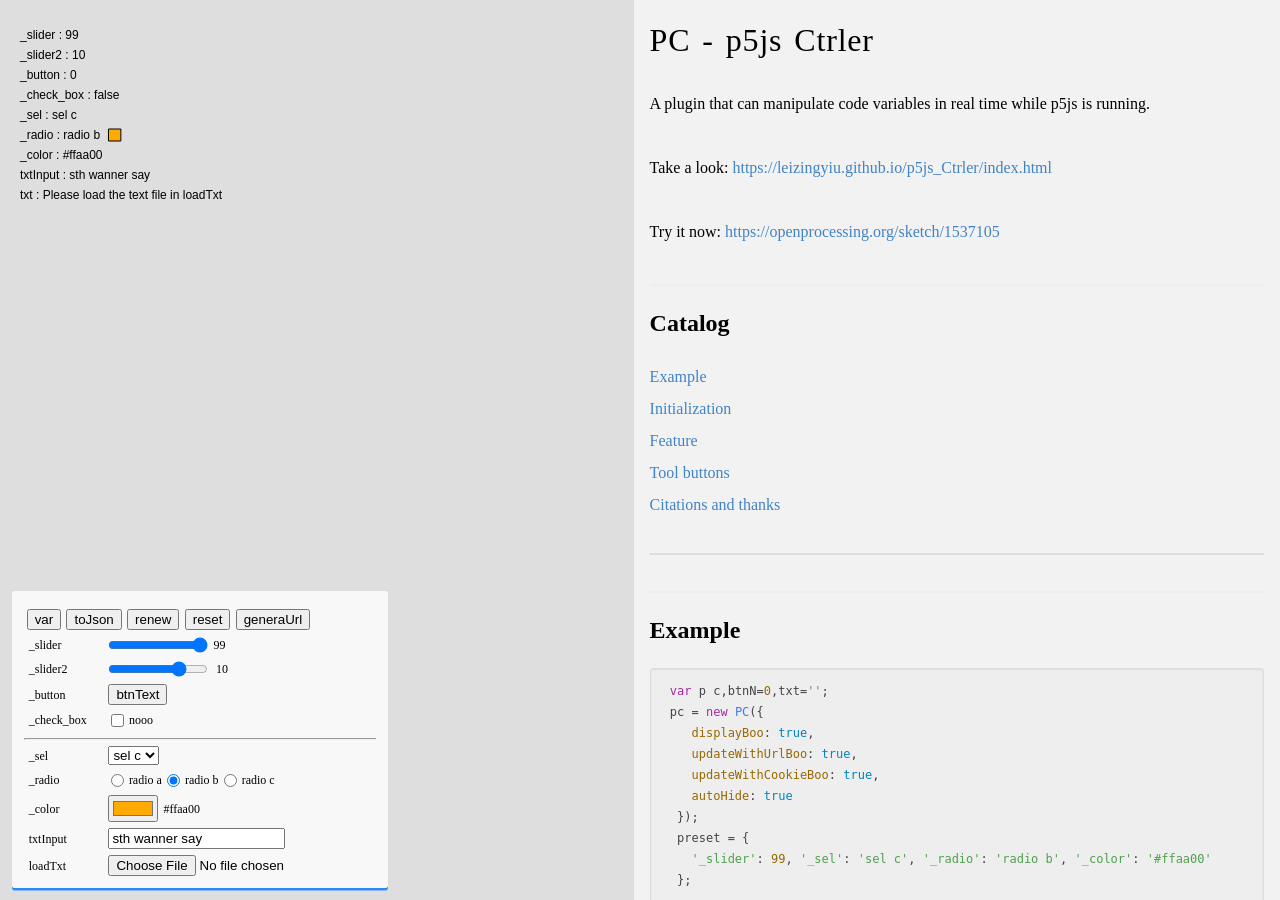
==== index.html @ 30f61319 "update p5js_ctrler 增加拖拽贴边，部分属性更改为私有，丰富创建时可以设置的参数" ====
<!-- 
// Created: 2022/03/07 16:13:00
// Last modified: "2022/04/11 19:57:10"
 -->
<!DOCTYPE html>
<html lang="en">

<head>

  <meta charset="utf-8" />
  <meta name="viewport" content="width=device-width, initial-scale=1.0">
  <title>PC - p5js Ctrler - by leizingyiu</title>
  <link rel="stylesheet" type="text/css" href="./style/style.css">

  <script src="./libraries/p5.min.js"></script>
  <script src="./libraries/p5.sound.min.js"></script>
</head>

<body>
  <!-- <p id="readme" class="markdown-body" data-mdFile='./README_en.md'></p> -->


  <script src="./PC.js"></script>
  <script src="./sketch.js"></script>

  <link rel="stylesheet" href="./libraries/markdown.css">

  <!-- <script type="text/javascript" src="//cdn.jsdelivr.net/npm/marked/marked.min.js"></script> -->
  <script type="text/javascript" src="./libraries/marked.min.js"></script>

  <!-- <link rel="stylesheet" href="//cdnjs.cloudflare.com/ajax/libs/highlight.js/10.5.0/styles/atom-one-light.min.css"> -->
  <link rel="stylesheet" href="./libraries/atom-one-light.min.css">

  <!-- <script src="//cdnjs.cloudflare.com/ajax/libs/highlight.js/11.5.0/highlight.min.js"></script> -->
  <script src="./libraries/highlight.min.js"></script>

  <script src="./util/loadMarkdownFile.js"></script>



</body>

</html>
---- style/style.css ----
html,
body {
  margin: 0;
  padding: 0;
}

canvas {
  display: block;
  z-index: -9;
}
#readme{
  margin: 0;
  max-height: 100vh;
  max-width: 48vw;
  padding: 1em;
  overflow: scroll;
  position: fixed;
  right: 0;
  top: 0;
  z-index: 0;
  background-color: #ffffff99;
}


/* #P5_Ctrler_by_leizingyiu {
  position: absolute;
  left: 1em;
  bottom: 1em;
  display: flex;
  flex-direction: column;
}

#P5_Ctrler_by_leizingyiu * {
  position: relative;
  vertical-align: middle;

}

#P5_Ctrler_by_leizingyiu>div {
  display: flex;
  flex-direction: row;
  margin-top: 0.5em;
}

#P5_Ctrler_by_leizingyiu>div>* {
  margin-right: 1em;
}

#P5_Ctrler_by_leizingyiu>div>* * {
  margin: auto 0.2em;
} */
---- libraries/markdown.css ----
.markdown-body * {
  margin: 0;
  padding: 0;
}
.markdown-body body {
  font: 13.34px helvetica, arial, freesans, clean, sans-serif;
  color: black;
  line-height: 1.4em;
  background-color: #f8f8f8;
  padding: 0.7em;
}
.markdown-body p {
  margin: 0.5em 0 2em;
  line-height: 2em;
  display: block;
}
.markdown-body small{
  font-size: 0.5em;
  opacity: 0.5!important;
}
.markdown-body small>*,
.markdown-body small *{
  font-size: inherit;
}
.markdown-body table {
  font-size: inherit;
  font: 100%;
  margin: 1em;
}
.markdown-body table th {
  border-bottom: 1px solid #bbb;
  padding: 0.2em 1em;
}
.markdown-body table td {
  border-bottom: 1px solid #ddd;
  padding: 0.2em 1em;
}
.markdown-body input[type="text"],
.markdown-body input[type="password"],
.markdown-body input[type="image"],
.markdown-body textarea {
  font: 99% helvetica, arial, freesans, sans-serif;
}
.markdown-body select,
.markdown-body option {
  padding: 0 0.25em;
}
.markdown-body optgroup {
  margin-top: 0.5em;
}
.markdown-body pre,
.markdown-body code {
  font: 12px Menlo, Monaco, "DejaVu Sans Mono", "Bitstream Vera Sans Mono",
    monospace;
}
.markdown-body pre {
  margin: 1em 0;
  font-size: 12px;
  background-color: #eee;
  border: 1px solid #ddd;
  padding: 5px;
  line-height: 1.5em;
  color: #444;
  overflow: auto;
  box-shadow: rgba(0, 0, 0, 0.07) 0 1px 2px inset;
  -webkit-border-radius: 3px;
  -moz-border-radius: 3px;
  border-radius: 3px;
}
.markdown-body pre code {
  padding: 0;
  font-size: 12px;
  background-color: #eee;
  border: none;
}
.markdown-body code {
  font-size: 12px;
  background-color: #f8f8ff;
  color: #444;
  padding: 0 0.2em;
  border: 1px solid #dedede;
}
.markdown-body img {
  border: 0;
  max-width: 100%;
}
.markdown-body abbr {
  border-bottom: none;
}
.markdown-body a {
  color: #4183c4;
  text-decoration: none;
}
.markdown-body a:hover {
  text-decoration: underline;
}
.markdown-body a code,
.markdown-body a:link code,
.markdown-body a:visited code {
  color: #4183c4;
}
.markdown-body h2,
.markdown-body h3 {
  margin: 1em 0;
}
.markdown-body h1,
.markdown-body h2,
.markdown-body h3,
.markdown-body h4,
.markdown-body h5,
.markdown-body h6 {
  border: 0;
}
.markdown-body h1 {
  font-size: 200%;
  font-weight: 300;
  line-height: 1.5em;
  letter-spacing: 0.025em;
  word-spacing: 0.1em;
  border-top: 2px solid #eee;
  padding: 0.5em 0;
  margin: 1.5em 0 0.5em;
}
.markdown-body h1:first-child {
  margin-top: 0;
  padding-top: 0!important;
  border-top: none;
}
.markdown-body h1:first-of-type {
  margin: 0;
  padding-top: 0!important;
  border: none;
}
.markdown-body h2 {
  font-size: 150%;
  margin-top: 1.5em;
  border-top: 2px solid #eee;
  padding-top: 1em;
}
.markdown-body h3 {
  margin-top: 1em;
}
.markdown-body hr {
  border: 1px solid #ddd;
  display: block;
}
.markdown-body ul {
  margin: 1em 0 1em 2em;
}
.markdown-body ol {
  margin: 1em 0 1em 2em;
}
.markdown-body ul li,
.markdown-body ol li {
  margin-top: 0.5em;
  margin-bottom: 0.5em;
}
.markdown-body ul ul,
.markdown-body ul ol,
.markdown-body ol ol,
.markdown-body ol ul {
  margin-top: 0;
  margin-bottom: 0;
}
.markdown-body blockquote {
  margin: 1em 0;
  border-left: 5px solid #ddd;
  padding-left: 0.6em;
  color: #555;
}
.markdown-body dt {
  font-weight: bold;
  margin-left: 1em;
}
.markdown-body dd {
  margin-left: 2em;
  margin-bottom: 1em;
}
.markdown-body sup {
  font-size: 0.83em;
  vertical-align: super;
  line-height: 0;
}
.markdown-body * {
  -webkit-print-color-adjust: exact;
}


.markdown-body h6{
  margin-top:1em!important;
  font-weight:500;
}
.markdown-body blockquote{
margin-top:1em!important;
margin-bottom:1em!important;
}
.markdown-body img{
margin-bottom:1em!important;
}
.markdown-body pre{
  word-wrap: break-word;
  white-space: pre-wrap;
  padding:1em;  
}
.markdown-body pre code{
  line-height: 1.75em;
  white-space: pre-wrap;
}

@media screen and (min-width: 914px) {
  .markdown-body body {
    width: 854px;
    margin: 0 auto;
  }
}
@media print {
  .markdown-body table,
  .markdown-body pre {
    page-break-inside: avoid;
  }
  .markdown-body pre {
    word-wrap: break-word;
  }
}
---- libraries/atom-one-light.min.css ----
.hljs{display:block;overflow-x:auto;padding:.5em;color:#383a42;background:#fafafa}.hljs-comment,.hljs-quote{color:#a0a1a7;font-style:italic}.hljs-doctag,.hljs-formula,.hljs-keyword{color:#a626a4}.hljs-deletion,.hljs-name,.hljs-section,.hljs-selector-tag,.hljs-subst{color:#e45649}.hljs-literal{color:#0184bb}.hljs-addition,.hljs-attribute,.hljs-meta-string,.hljs-regexp,.hljs-string{color:#50a14f}.hljs-built_in,.hljs-class .hljs-title{color:#c18401}.hljs-attr,.hljs-number,.hljs-selector-attr,.hljs-selector-class,.hljs-selector-pseudo,.hljs-template-variable,.hljs-type,.hljs-variable{color:#986801}.hljs-bullet,.hljs-link,.hljs-meta,.hljs-selector-id,.hljs-symbol,.hljs-title{color:#4078f2}.hljs-emphasis{font-style:italic}.hljs-strong{font-weight:700}.hljs-link{text-decoration:underline}
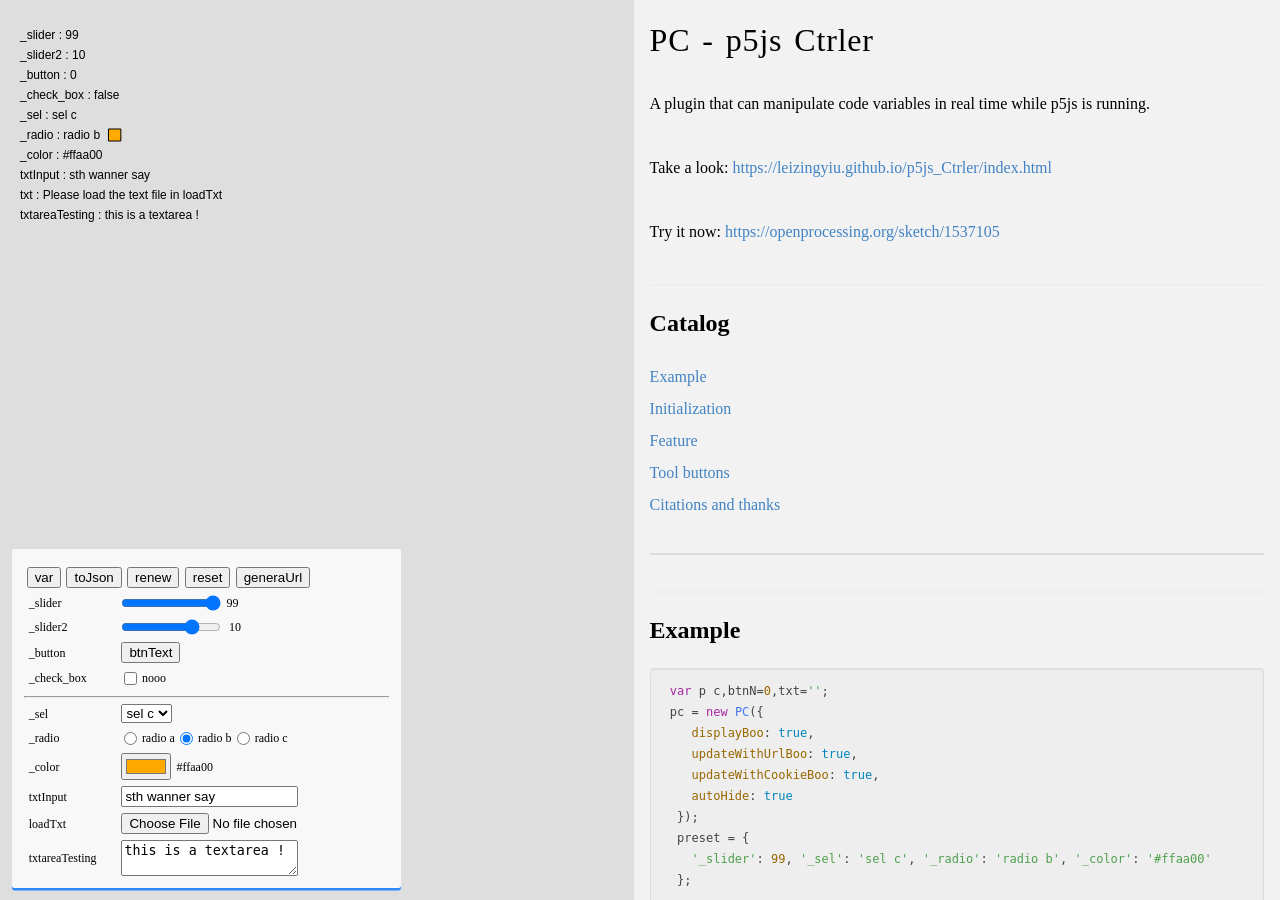
==== commit e4dd005a: "增加文本框 textarea 功能" ====
--- a/index.html
+++ b/index.html
@@ -1,6 +1,6 @@
 <!-- 
 // Created: 2022/03/07 16:13:00
-// Last modified: "2022/04/11 19:57:10"
+// Last modified: "2022/04/18 17:10:43"
  -->
 <!DOCTYPE html>
 <html lang="en">
@@ -20,6 +20,7 @@
   <!-- <p id="readme" class="markdown-body" data-mdFile='./README_en.md'></p> -->
 
 
+  <!-- <script src="./PC.js"></script> -->
   <script src="./PC.js"></script>
   <script src="./sketch.js"></script>
 
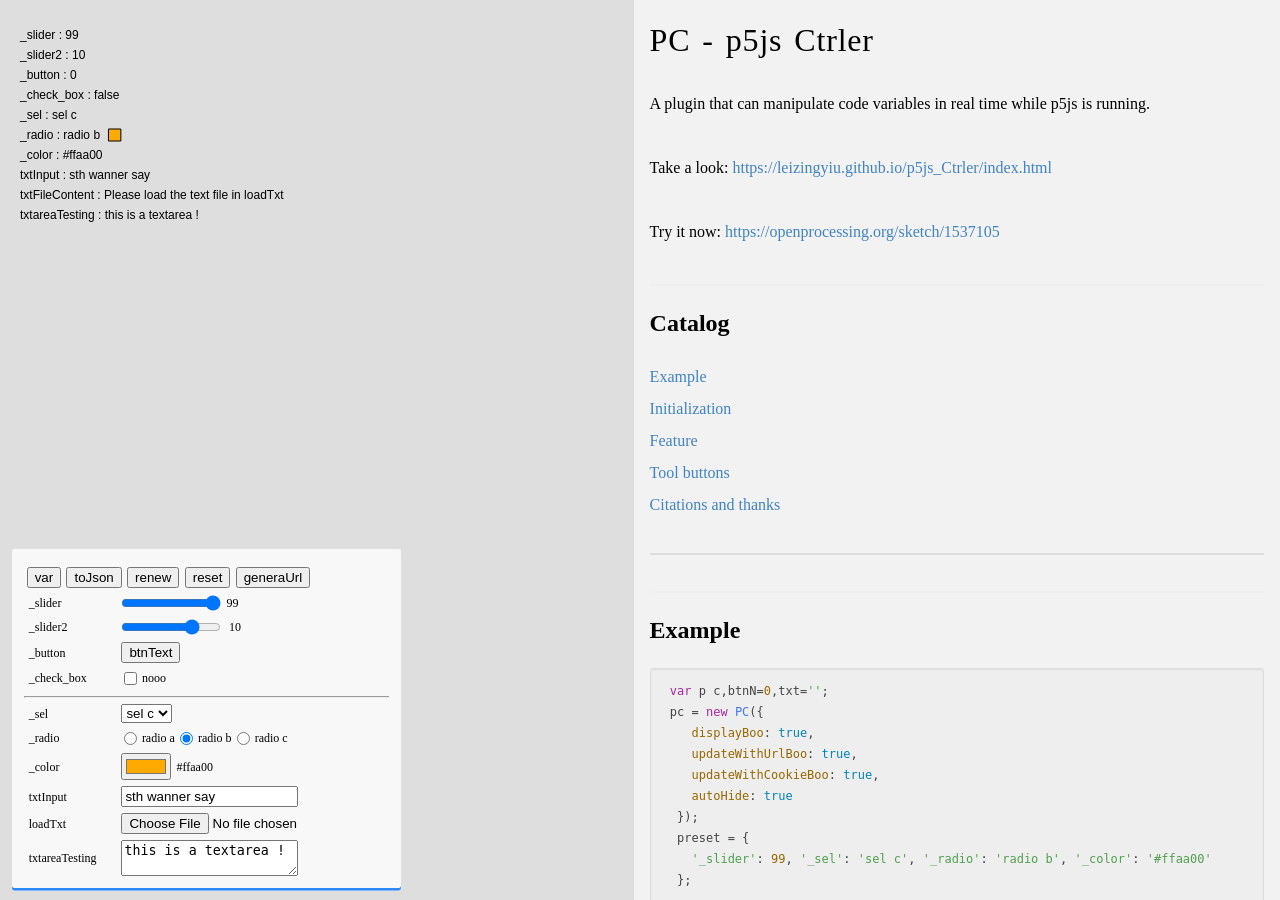
==== commit cd25ef5a: "testing   textarea" ====
--- a/index.html
+++ b/index.html
@@ -1,6 +1,6 @@
 <!-- 
 // Created: 2022/03/07 16:13:00
-// Last modified: "2022/04/18 17:10:43"
+// Last modified: "2022/04/19 16:36:41"
  -->
 <!DOCTYPE html>
 <html lang="en">
@@ -20,8 +20,8 @@
   <!-- <p id="readme" class="markdown-body" data-mdFile='./README_en.md'></p> -->
 
 
-  <!-- <script src="./PC.js"></script> -->
   <script src="./PC.js"></script>
+  <!-- <script src="./PC_wip.js"></script> -->
   <script src="./sketch.js"></script>
 
   <link rel="stylesheet" href="./libraries/markdown.css">
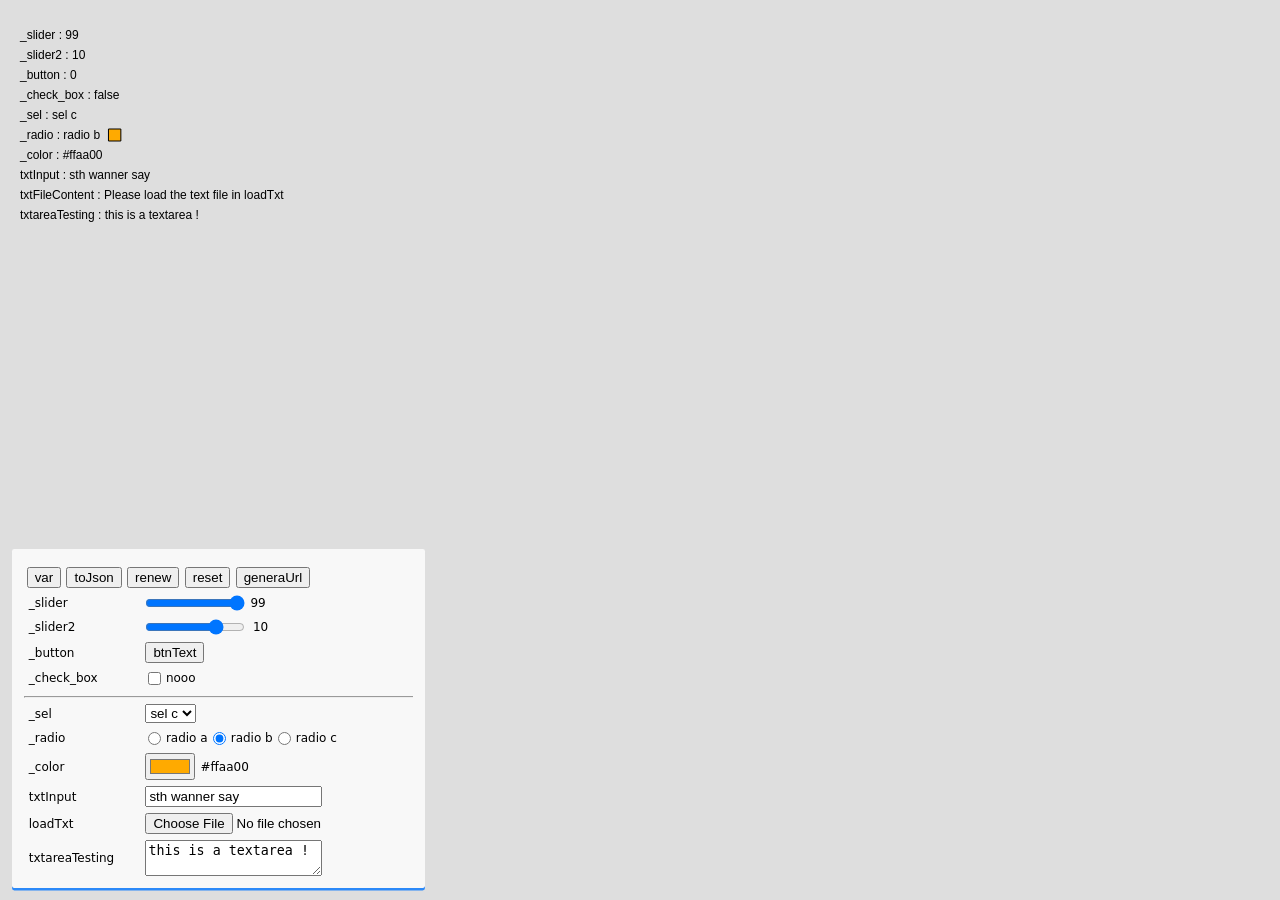
==== commit 8253820d: "wip version; example ; ctrlers flex style ;  readme style" ====
--- a/index.html
+++ b/index.html
@@ -1,6 +1,6 @@
 <!-- 
 // Created: 2022/03/07 16:13:00
-// Last modified: "2022/04/19 16:36:41"
+// Last modified: "2022/04/26 17:01:16"
  -->
 <!DOCTYPE html>
 <html lang="en">
@@ -19,10 +19,10 @@
 <body>
   <!-- <p id="readme" class="markdown-body" data-mdFile='./README_en.md'></p> -->
 
-
   <script src="./PC.js"></script>
   <!-- <script src="./PC_wip.js"></script> -->
   <script src="./sketch.js"></script>
+  <!-- <script src="./sketch_wip.js"></script> -->
 
   <link rel="stylesheet" href="./libraries/markdown.css">
 
--- a/style/style.css
+++ b/style/style.css
@@ -2,6 +2,8 @@
 body {
   margin: 0;
   padding: 0;
+  background-color: #00000006;
+  font-family: "PingFang SC",miui,system-ui,-apple-system,BlinkMacSystemFont,Helvetica Neue,Helvetica,sans-serif;
 }
 
 canvas {
@@ -11,7 +13,7 @@
 #readme{
   margin: 0;
   max-height: 100vh;
-  max-width: 48vw;
+  max-width: 36vw;
   padding: 1em;
   overflow: scroll;
   position: fixed;
@@ -20,32 +22,3 @@
   z-index: 0;
   background-color: #ffffff99;
 }
-
-
-/* #P5_Ctrler_by_leizingyiu {
-  position: absolute;
-  left: 1em;
-  bottom: 1em;
-  display: flex;
-  flex-direction: column;
-}
-
-#P5_Ctrler_by_leizingyiu * {
-  position: relative;
-  vertical-align: middle;
-
-}
-
-#P5_Ctrler_by_leizingyiu>div {
-  display: flex;
-  flex-direction: row;
-  margin-top: 0.5em;
-}
-
-#P5_Ctrler_by_leizingyiu>div>* {
-  margin-right: 1em;
-}
-
-#P5_Ctrler_by_leizingyiu>div>* * {
-  margin: auto 0.2em;
-} */
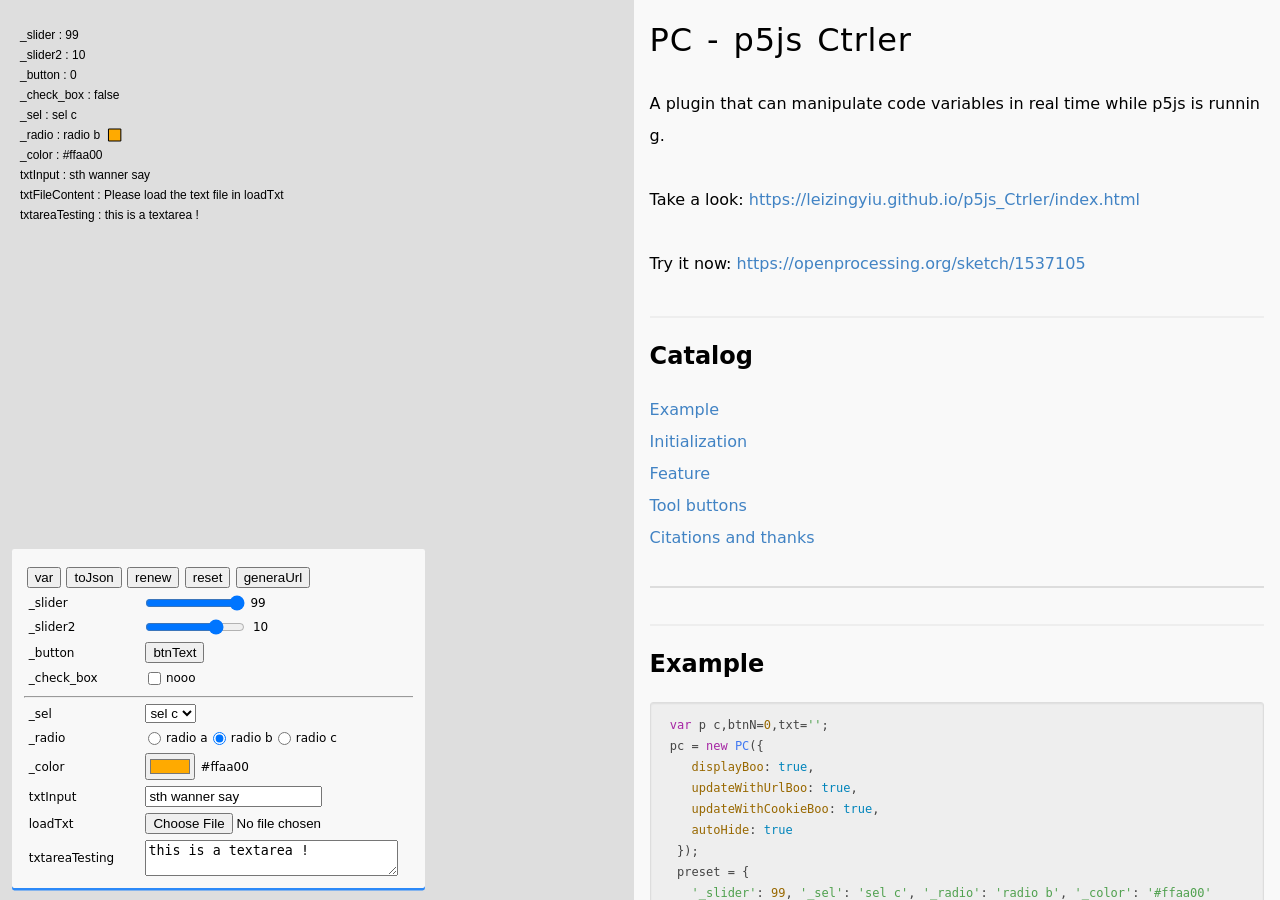
==== commit 5a6357b5: "update a 0.1.0 version ( in index_wip.html" ====
--- a/index.html
+++ b/index.html
@@ -1,6 +1,6 @@
 <!-- 
 // Created: 2022/03/07 16:13:00
-// Last modified: "2022/04/26 17:01:16"
+// Last modified: "2022/04/28 16:50:12"
  -->
 <!DOCTYPE html>
 <html lang="en">
@@ -35,9 +35,11 @@
   <!-- <script src="//cdnjs.cloudflare.com/ajax/libs/highlight.js/11.5.0/highlight.min.js"></script> -->
   <script src="./libraries/highlight.min.js"></script>
 
-  <script src="./util/loadMarkdownFile.js"></script>
+  <script src="./util/loadMarkdownFile.js">
 
+  </script>
 
+  <script>loadReadmeFile();</script>
 
 </body>
 
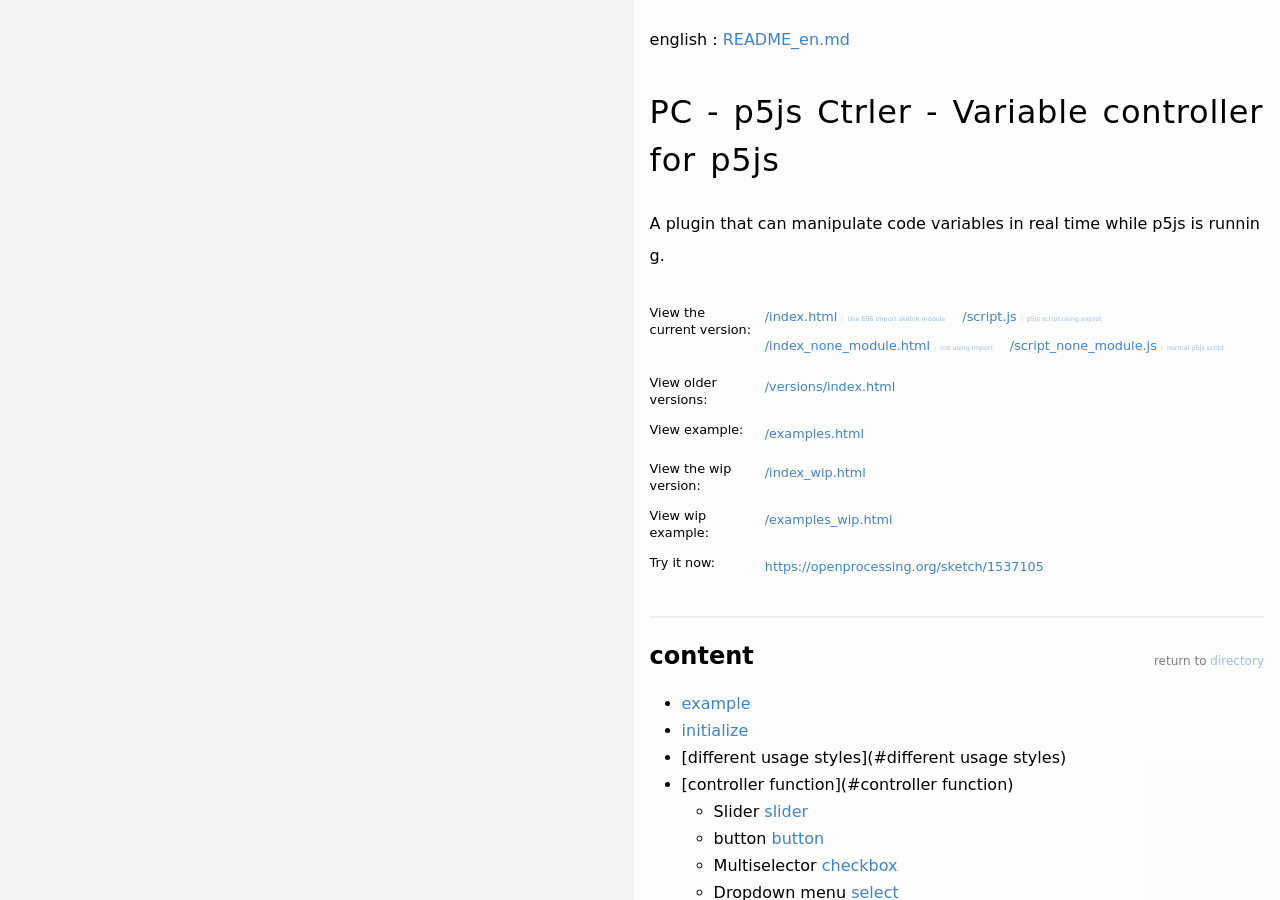
==== commit 8be39eee: "Correct relative paths" ====
--- a/index.html
+++ b/index.html
@@ -1,9 +1,9 @@
 <!-- 
 // Created: 2022/03/07 16:13:00
-// Last modified: "2022/04/28 16:50:12"
+// Last modified: "2022/05/11 14:44:59"
  -->
 <!DOCTYPE html>
-<html lang="en">
+<html>
 
 <head>
 
@@ -12,17 +12,43 @@
   <title>PC - p5js Ctrler - by leizingyiu</title>
   <link rel="stylesheet" type="text/css" href="./style/style.css">
 
+  <script src="./libraries/audioworklet-polyfill.js">
+    /*
+    https://unpkg.com/@free-side/audioworklet-polyfill/dist/audioworklet-polyfill.js
+    如果出现sound库在https可以加载，http不能加载，就用这个解决
+    If the sound library can be loaded at https but cannot be loaded at http, use this solution
+    https://discourse.processing.org/t/p5-sound-on-google-chrome-p5-sound-js-3191-uncaught-in-promise-typeerror-cannot-read-property-addmodule-of-undefined/29939
+    https://github.com/processing/p5.js-sound/issues/454
+    https://github.com/processing/p5.js-sound/issues/409
+    */
+  </script>
+
+
   <script src="./libraries/p5.min.js"></script>
   <script src="./libraries/p5.sound.min.js"></script>
+
+  <script>
+    enMdPath = './README_en.md',
+      cnMdPath = './README.md';
+  </script>
+
+
+
+
 </head>
 
-<body>
+<body style="min-height:100vh;">
   <!-- <p id="readme" class="markdown-body" data-mdFile='./README_en.md'></p> -->
 
+  <script src="./util/util.js"></script>
+
   <script src="./PC.js"></script>
-  <!-- <script src="./PC_wip.js"></script> -->
-  <script src="./sketch.js"></script>
-  <!-- <script src="./sketch_wip.js"></script> -->
+
+  <!-- <script type="module" src="./PC.js"></script> -->
+  <script type='module' src="./PC_addons.js"></script>
+
+  <script type='module' src="./sketch.js"></script>
+
 
   <link rel="stylesheet" href="./libraries/markdown.css">
 
@@ -35,12 +61,40 @@
   <!-- <script src="//cdnjs.cloudflare.com/ajax/libs/highlight.js/11.5.0/highlight.min.js"></script> -->
   <script src="./libraries/highlight.min.js"></script>
 
-  <script src="./util/loadMarkdownFile.js">
+  <script src="./util/loadMarkdownFile.js"></script>
+
+
+  <script type="module">
+    import { sketch } from './sketch.js'
+
+    let p = new p5(sketch, document.body);
+
+    //  import {PC} from '/PC.js';
+
+
+    let _pc = new PC({
+      ctrler_width: 400,
+      updateWithUrlBoo: false,
+      updateWithCookieBoo: false,
+      showToolsBoo: false
+    }, p);
+    _pc.radio('script_type', ['normal', 'module'], (e) => {
+      if (script_type == 'normal') {
+        window.location.href = './index_none_module.html';
+      } else if (script_type == 'module') {
+        window.location.href = './index.html';
+      }
+    });
+    _pc.a('moduleTypeSource', './script.js', 'script in module type')
+    _pc.stick('top');
+
 
   </script>
 
   <script>loadReadmeFile();</script>
 
+
+
 </body>
 
 </html>
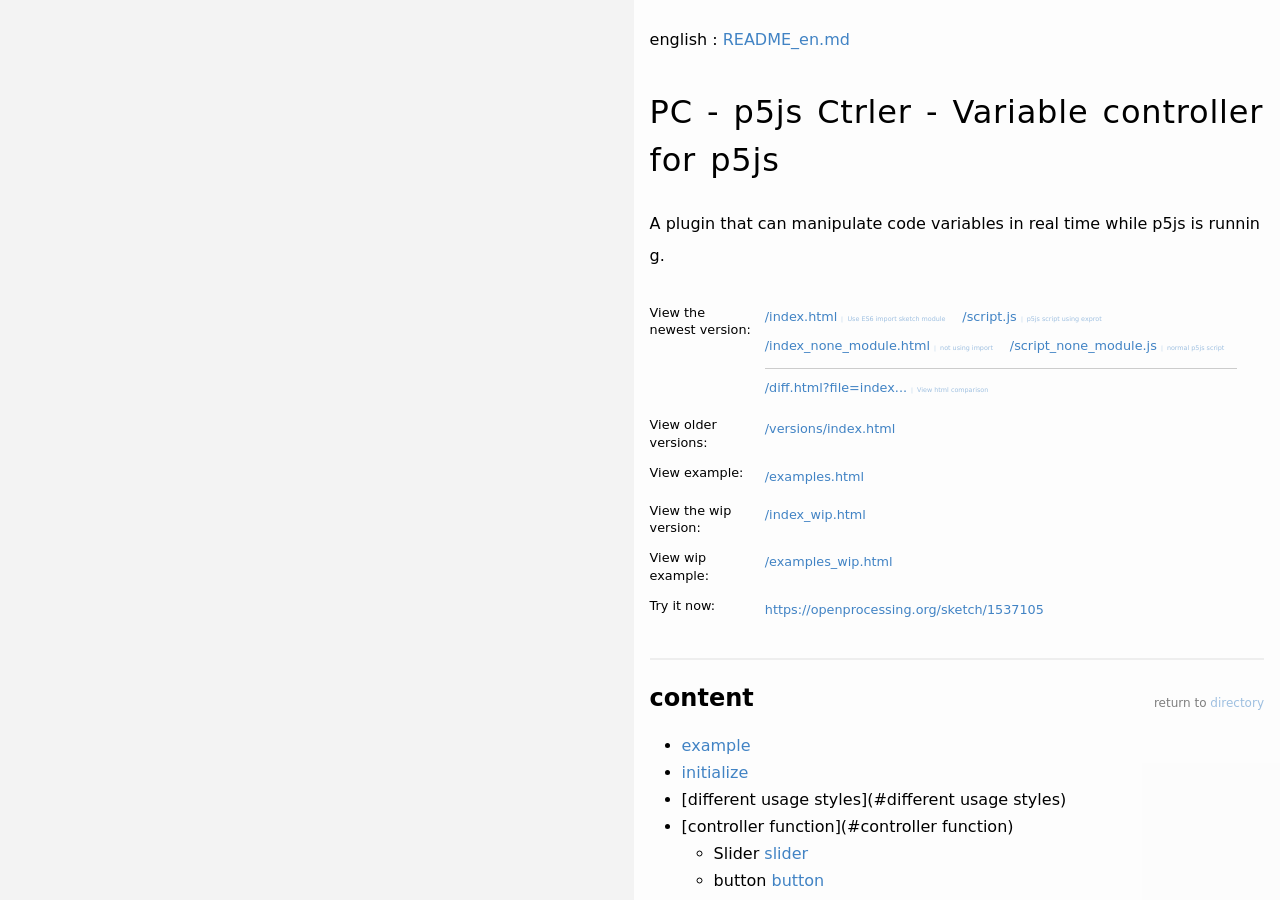
==== commit d5f160da: "整理目录文件夹" ====
--- a/index.html
+++ b/index.html
@@ -1,6 +1,6 @@
 <!-- 
 // Created: 2022/03/07 16:13:00
-// Last modified: "2022/05/11 14:44:59"
+// Last modified: "2022/05/12 15:06:33"
  -->
 <!DOCTYPE html>
 <html>
@@ -28,8 +28,11 @@
   <script src="./libraries/p5.sound.min.js"></script>
 
   <script>
-    enMdPath = './README_en.md',
-      cnMdPath = './README.md';
+    enMdPath = './doc/README_en.md',
+      cnMdPath = './doc/README_cn.md',
+      mdtempletsPath = './doc/mdTemplets',
+      mdtempletsHrefPrefix = '';
+
   </script>
 
 
@@ -79,13 +82,14 @@
       showToolsBoo: false
     }, p);
     _pc.radio('script_type', ['normal', 'module'], (e) => {
-      if (script_type == 'normal') {
+      if (script_type == 'normal' && (!String(window.location).match('index_none_module.html'))) {
         window.location.href = './index_none_module.html';
-      } else if (script_type == 'module') {
+      } else if (script_type == 'module' && (String(window.location).match('index_none_module.html'))) {
         window.location.href = './index.html';
       }
     });
-    _pc.a('moduleTypeSource', './script.js', 'script in module type')
+    _pc.update('script_type', 'module');
+    _pc.a('moduleTypeSource', './sketch.js', 'script in module type')
     _pc.stick('top');
 
 
